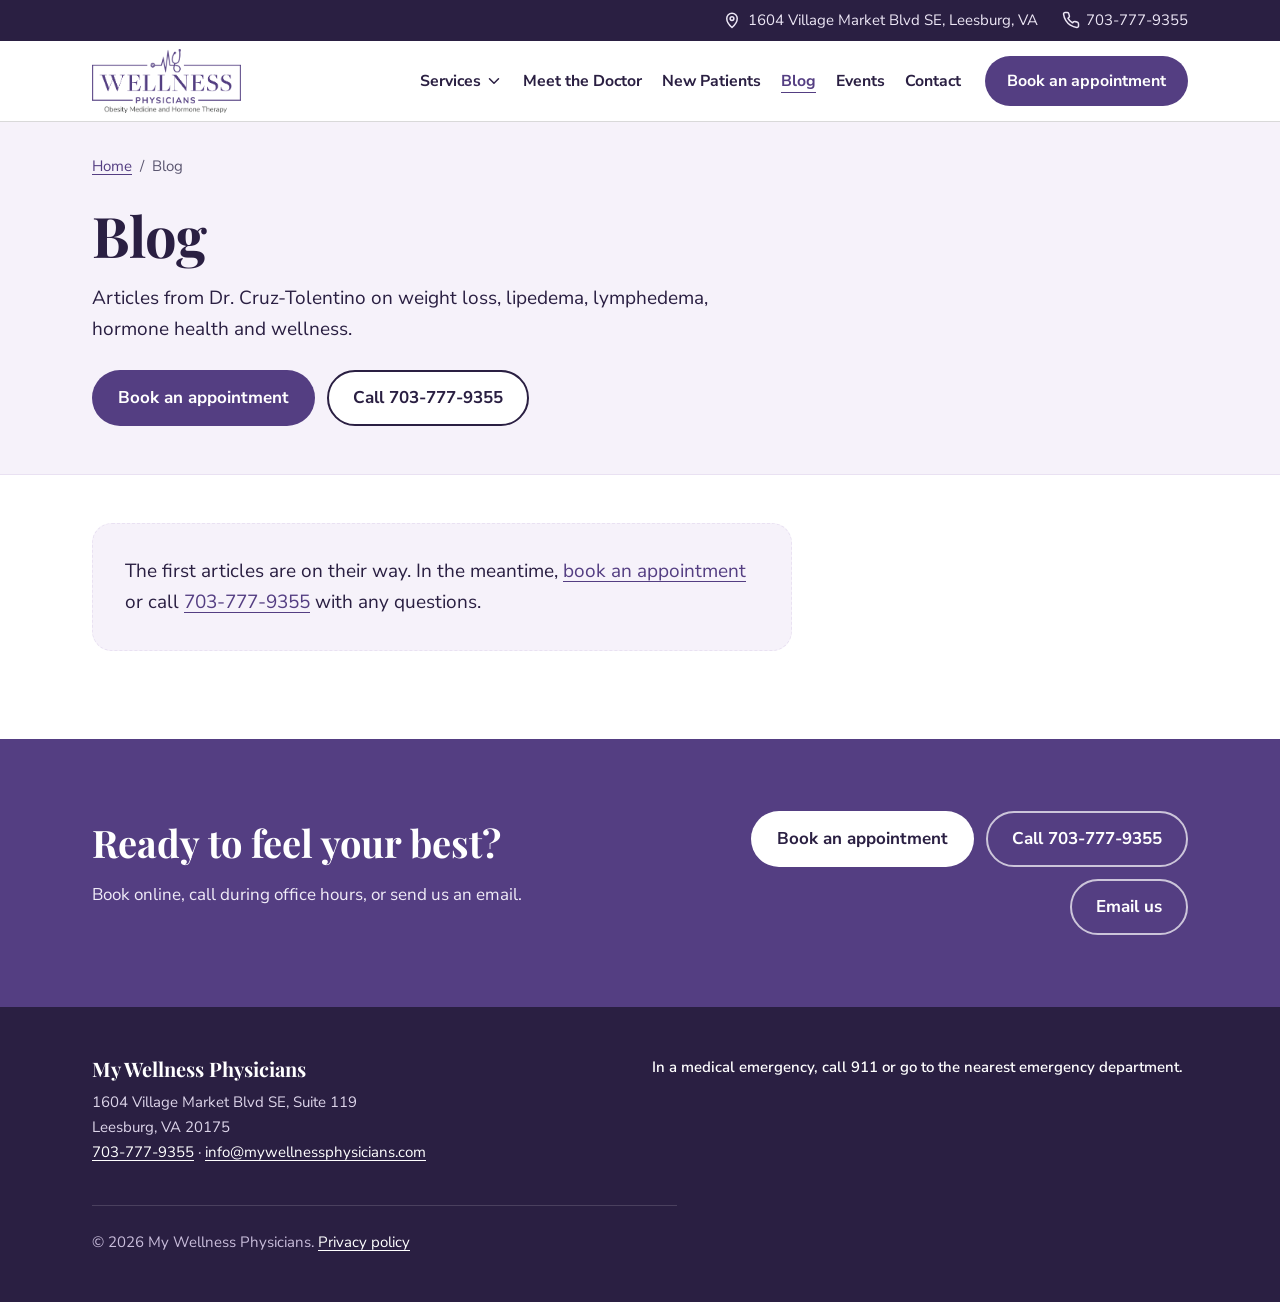
==== blog/index.html @ ebc83aa1 "White-background reference layout, new menu and seven specialties - Hero on white: 'Meet Minnie Cruz" ====
<!doctype html>
<html lang="en">
<head>
  <meta charset="utf-8">
  <meta name="viewport" content="width=device-width, initial-scale=1">
  <title>Blog | My Wellness Physicians</title>
  <meta name="description" content="Articles from Dr. Minnie Cruz-Tolentino on weight loss, lipedema, lymphedema, hormone health and wellness.">
  <link rel="canonical" href="https://www.mywellnessphysicians.com/blog/">
  <meta property="og:type" content="website">
  <meta property="og:site_name" content="My Wellness Physicians">
  <meta property="og:title" content="Blog | My Wellness Physicians">
  <meta property="og:description" content="Articles from Dr. Minnie Cruz-Tolentino on weight loss, lipedema, lymphedema, hormone health and wellness.">
  <meta property="og:url" content="https://www.mywellnessphysicians.com/blog/">
  <meta property="og:image" content="https://www.mywellnessphysicians.com/assets/img/og-image.jpg">
  <meta name="twitter:card" content="summary_large_image">
  <link rel="preconnect" href="https://fonts.googleapis.com">
  <link rel="preconnect" href="https://fonts.gstatic.com" crossorigin>
  <link href="https://fonts.googleapis.com/css2?family=Nunito+Sans:opsz,wght@6..12,400;6..12,600;6..12,700;6..12,800&family=Playfair+Display:wght@600;700&display=swap" rel="stylesheet">
  <link rel="stylesheet" href="../styles.css">
  <script type="application/ld+json">
{
  "@context": "https://schema.org",
  "@type": "BreadcrumbList",
  "itemListElement": [
    {
      "@type": "ListItem",
      "position": 1,
      "name": "Home",
      "item": "https://www.mywellnessphysicians.com/"
    },
    {
      "@type": "ListItem",
      "position": 2,
      "name": "Blog",
      "item": "https://www.mywellnessphysicians.com/blog/"
    }
  ]
}
  </script>
</head>
<body>
  <a class="skip-link" href="#main">Skip to main content</a>

  <div class="utility-bar">
    <div class="container utility-inner">
      <a class="utility-item" href="https://www.google.com/maps/search/?api=1&amp;query=1604+Village+Market+Blvd+SE+Suite+119+Leesburg+VA+20175">
        <svg class="icon" aria-hidden="true" viewBox="0 0 24 24"><path d="M12 22s7-6.2 7-12a7 7 0 1 0-14 0c0 5.8 7 12 7 12z"/><circle cx="12" cy="10" r="2.5"/></svg>
        1604 Village Market Blvd SE, Leesburg, VA
      </a>
      <a class="utility-item" href="tel:+17037779355">
        <svg class="icon" aria-hidden="true" viewBox="0 0 24 24"><path d="M22 16.9v3a2 2 0 0 1-2.2 2 19.8 19.8 0 0 1-8.6-3.1 19.5 19.5 0 0 1-6-6A19.8 19.8 0 0 1 2.1 4.2 2 2 0 0 1 4.1 2h3a2 2 0 0 1 2 1.7c.1.9.4 1.8.7 2.7a2 2 0 0 1-.5 2.1L8 9.8a16 16 0 0 0 6 6l1.3-1.3a2 2 0 0 1 2.1-.4c.9.3 1.8.6 2.7.7a2 2 0 0 1 1.7 2z"/></svg>
        703-777-9355
      </a>
    </div>
  </div>

  <header class="site-header">
    <div class="container header-inner">
      <a class="brand" href="../">
        <img src="../assets/logo.png" width="1577" height="676" alt="My Wellness Physicians: Obesity Medicine and Hormone Therapy">
      </a>

      <button class="nav-toggle" type="button" aria-expanded="false" aria-controls="site-nav">
        <svg class="icon" aria-hidden="true" viewBox="0 0 24 24"><path d="M4 7h16M4 12h16M4 17h16"/></svg>
        <span>Menu</span>
      </button>

      <nav class="site-nav" id="site-nav" aria-label="Main">
        <ul>
          <li class="has-sub">
            <button class="sub-toggle" type="button" aria-expanded="false" aria-controls="services-menu">
              Services
              <svg class="icon" aria-hidden="true" viewBox="0 0 24 24"><path d="m6 9 6 6 6-6"/></svg>
            </button>
            <ul class="sub-menu" id="services-menu">
              <li><a href="../lipedema-treatment/">Lipedema</a></li>
              <li><a href="../lymphedema-treatment/">Lymphedema</a></li>
              <li><a href="../medical-weight-loss/">Weight loss &amp; obesity management</a></li>
              <li><a href="../#hormone-therapy">Hormone therapy for men &amp; women</a></li>
              <li><a href="../#primary-care">Primary care</a></li>
              <li><a href="../#wellness-consultation">Wellness consultation</a></li>
              <li><a href="../#iv-therapy-peptides">IV therapy &amp; peptides</a></li>
            </ul>
          </li>
          <li><a href="../#about">Meet the Doctor</a></li>
          <li><a href="../#new-patients">New Patients</a></li>
          <li><a href="../blog/" aria-current="page">Blog</a></li>
          <li><a href="../events/">Events</a></li>
          <li><a href="../#visit">Contact</a></li>
        </ul>
        <a class="btn btn-primary nav-cta" href="https://scheduling.symplast.com/mywellnessphysicians/3?provider=7">Book an appointment</a>
      </nav>
    </div>
  </header>

  <main id="main">
    <section class="page-hero" aria-labelledby="page-title">
      <div class="container">
        <nav class="breadcrumb" aria-label="Breadcrumb">
          <ol>
            <li><a href="../">Home</a></li>
            <li><span aria-current="page">Blog</span></li>
          </ol>
        </nav>
        <h1 id="page-title">Blog</h1>
        <p class="lede">Articles from Dr. Cruz-Tolentino on weight loss, lipedema, lymphedema, hormone health and wellness.</p>
        <div class="hero-actions">
          <a class="btn btn-primary btn-lg" href="https://scheduling.symplast.com/mywellnessphysicians/3?provider=7">Book an appointment</a>
          <a class="btn btn-outline btn-lg" href="tel:+17037779355">Call 703-777-9355</a>
        </div>
      </div>
    </section>

    <div class="container page-body page-body--single">
      <article class="prose">
        <p class="empty-state">The first articles are on their way. In the meantime, <a href="https://scheduling.symplast.com/mywellnessphysicians/3?provider=7">book an appointment</a> or call <a href="tel:+17037779355">703-777-9355</a> with any questions.</p>
      </article>
    </div>

    <section class="cta-band" id="contact" aria-labelledby="contact-title">
      <div class="container cta-inner">
        <div>
          <h2 id="contact-title">Ready to feel your best?</h2>
          <p>Book online, call during office hours, or send us an email.</p>
        </div>
        <div class="cta-actions">
          <a class="btn btn-light btn-lg" href="https://scheduling.symplast.com/mywellnessphysicians/3?provider=7">Book an appointment</a>
          <a class="btn btn-outline-light btn-lg" href="tel:+17037779355">Call 703-777-9355</a>
          <a class="btn btn-outline-light btn-lg" href="mailto:info@mywellnessphysicians.com">Email us</a>
        </div>
      </div>
    </section>
  </main>

  <footer class="site-footer">
    <div class="container footer-inner">
      <div>
        <p class="footer-brand">My Wellness Physicians</p>
        <p>
          1604 Village Market Blvd SE, Suite 119<br>
          Leesburg, VA 20175<br>
          <a href="tel:+17037779355">703-777-9355</a> ·
          <a href="mailto:info@mywellnessphysicians.com">info@mywellnessphysicians.com</a>
        </p>
      </div>
      <p class="footer-notice">In a medical emergency, call 911 or go to the nearest emergency department.</p>
      <p class="footer-legal">© <span id="year">2026</span> My Wellness Physicians. <a href="../privacy-policy/">Privacy policy</a></p>
    </div>
  </footer>

  <script src="../main.js"></script>
</body>
</html>
---- styles.css ----
:root {
  /* Brand palette: #543e82, #9e7ebc, #2a1f42, #d9d9d9, #ffffff */
  --plum-900: #2a1f42;   /* brand deep: headings, footer */
  --plum-800: #3d2d61;   /* hover / dark band */
  --plum-700: #543e82;   /* brand primary: white text passes 8.8:1 */
  --lilac:    #9e7ebc;   /* brand light: large text on dark only (4.5:1 on plum-900) */
  --lilac-300: #b49bd0;  /* lighter tint: small text and buttons on dark (6.2:1) */
  --plum-100: #e9e1f2;
  --plum-50:  #f6f2fa;
  --ink: #2a1f42;
  --ink-muted: #5b5670;  /* 7:1 on white */
  --line: #d9d9d9;
  --white: #ffffff;
  --ph: #b45309;          /* placeholder marker colour */

  --font-head: "Playfair Display", Georgia, serif;
  --font-body: "Nunito Sans", system-ui, sans-serif;

  --space-1: 0.5rem;
  --space-2: 1rem;
  --space-3: 1.5rem;
  --space-4: 2rem;
  --space-5: 3rem;
  --space-6: 4.5rem;
  --space-7: 6rem;

  --radius-sm: 8px;
  --radius-lg: 20px;
  --container: 1160px;
  --focus: 0 0 0 3px var(--white), 0 0 0 6px var(--plum-700);
}

*, *::before, *::after { box-sizing: border-box; }

html { scroll-behavior: smooth; }

@media (prefers-reduced-motion: reduce) {
  html { scroll-behavior: auto; }
  *, *::before, *::after { transition: none !important; }
}

body {
  margin: 0;
  font-family: var(--font-body);
  font-size: 1.0625rem;
  line-height: 1.65;
  color: var(--ink);
  background: var(--white);
}

h1, h2, h3 {
  font-family: var(--font-head);
  line-height: 1.15;
  margin: 0 0 var(--space-2);
  color: var(--plum-900);
  text-wrap: balance;
}
h1 { font-size: clamp(2.25rem, 4.6vw, 3.5rem); font-weight: 700; letter-spacing: -0.01em; }
h2 { font-size: clamp(1.75rem, 3vw, 2.375rem); font-weight: 700; }
h3 { font-family: var(--font-body); font-size: 1.1875rem; font-weight: 800; }
p { margin: 0 0 var(--space-2); max-width: 65ch; }

a { color: var(--plum-700); text-underline-offset: 0.2em; }
a:hover { color: var(--plum-900); }
:focus-visible { outline: none; box-shadow: var(--focus); border-radius: 4px; }

.container {
  width: 100%;
  max-width: var(--container);
  margin-inline: auto;
  padding-inline: 1rem;
}
@media (min-width: 768px) { .container { padding-inline: 2rem; } }

.visually-hidden {
  position: absolute !important;
  width: 1px; height: 1px;
  overflow: hidden; clip: rect(0 0 0 0); white-space: nowrap;
}

.skip-link {
  position: absolute; left: 1rem; top: -100px; z-index: 100;
  background: var(--plum-900); color: var(--white);
  padding: var(--space-1) var(--space-2); border-radius: var(--radius-sm);
}
.skip-link:focus { top: 1rem; color: var(--white); }

/* Placeholder content: delete the class once real copy is in. */
.ph {
  color: var(--ph);
  background: #fff7ed;
  outline: 1px dashed #f59e0b;
  outline-offset: 1px;
  border-radius: 3px;
}

.icon {
  width: 1.125rem; height: 1.125rem;
  fill: none; stroke: currentColor; stroke-width: 2;
  stroke-linecap: round; stroke-linejoin: round;
  flex-shrink: 0;
}
.icon-lg { width: 2rem; height: 2rem; stroke-width: 1.75; }

/* Buttons */
.btn {
  display: inline-flex; align-items: center; justify-content: center; gap: 0.4em;
  min-height: 44px;
  padding: 0.625rem 1.25rem;
  border-radius: 999px;
  border: 2px solid transparent;
  font-family: var(--font-body);
  font-weight: 700;
  font-size: 1rem;
  text-decoration: none;
  cursor: pointer;
  transition: background-color 160ms ease, color 160ms ease, border-color 160ms ease;
}
.btn-lg { min-height: 52px; padding: 0.75rem 1.5rem; font-size: 1.0625rem; }
.btn-primary { background: var(--plum-700); color: var(--white); }
.btn-primary:hover { background: var(--plum-900); color: var(--white); }
.btn-quiet { background: var(--white); color: var(--plum-900); border-color: var(--line); }
.btn-quiet:hover { border-color: var(--plum-700); color: var(--plum-900); }
.btn-light { background: var(--white); color: var(--plum-900); }
.btn-light:hover { background: var(--plum-100); color: var(--plum-900); }
.btn-outline-light { background: transparent; color: var(--white); border-color: rgba(255,255,255,.7); }
.btn-outline-light:hover { background: rgba(255,255,255,.12); color: var(--white); border-color: var(--white); }
.cta-band .ph, .btn .ph { color: inherit; background: transparent; }

/* Utility bar */
.utility-bar { background: var(--plum-900); color: #ece6f5; font-size: 0.9375rem; }
.utility-inner {
  display: flex; flex-wrap: wrap; justify-content: flex-start; gap: 0.25rem 1.5rem;
  padding-block: 0.5rem;
}
@media (min-width: 768px) { .utility-inner { justify-content: flex-end; } }
.utility-item { display: inline-flex; align-items: center; gap: 0.4rem; color: inherit; text-decoration: none; }
a.utility-item:hover { color: var(--white); text-decoration: underline; }
.utility-bar .ph { color: #fde68a; background: transparent; outline-color: #fbbf24; }

/* Header */
.site-header {
  position: sticky; top: 0; z-index: 50;
  background: rgba(255,255,255,.97);
  border-bottom: 1px solid var(--line);
}
.header-inner {
  display: flex; align-items: center; justify-content: space-between; gap: var(--space-2);
  min-height: 80px; padding-block: 0.5rem;
}
.brand { display: inline-flex; align-items: center; flex-shrink: 0; }
.brand img { display: block; height: 52px; width: auto; }
@media (min-width: 640px) { .brand img { height: 64px; } }
@media (min-width: 1300px) { .brand img { height: 72px; } }

.nav-toggle {
  display: inline-flex; align-items: center; gap: 0.4rem;
  min-height: 44px; padding: 0 0.875rem;
  background: var(--white); color: var(--plum-900);
  border: 2px solid var(--line); border-radius: var(--radius-sm);
  font: 700 1rem var(--font-body); cursor: pointer;
}

.site-nav {
  display: none;
  position: absolute; left: 0; right: 0; top: 100%;
  background: var(--white);
  border-bottom: 1px solid var(--line);
  padding: var(--space-1) 1rem var(--space-3);
}
.site-nav.is-open { display: block; max-height: 80vh; overflow-y: auto; }
.site-nav ul { list-style: none; margin: 0 0 var(--space-2); padding: 0; }
.site-nav li a {
  display: flex; align-items: center; min-height: 48px;
  color: var(--ink); font-family: var(--font-body); font-weight: 700; text-decoration: none;
  border-bottom: 1px solid var(--line);
}
.site-nav li a:hover { color: var(--plum-700); }
.nav-cta { width: 100%; }

/* Services dropdown: an expanding list in the mobile menu, a panel on desktop */
.sub-toggle {
  display: flex; align-items: center; justify-content: space-between; width: 100%;
  min-height: 48px; padding: 0;
  background: none; border: 0; border-bottom: 1px solid var(--line);
  font: 700 1rem var(--font-body); color: var(--ink); cursor: pointer; text-align: left;
}
.sub-toggle:hover { color: var(--plum-700); }
.sub-toggle .icon { transition: transform 160ms ease; }
.sub-toggle[aria-expanded="true"] .icon { transform: rotate(180deg); }
.site-nav .sub-menu { display: none; margin: 0; padding-left: var(--space-2); }
.has-sub.is-open .sub-menu { display: block; }
.sub-menu li a { font-weight: 600; }


@media (min-width: 1200px) {
  .nav-toggle { display: none; }
  .site-nav {
    display: flex; align-items: center; gap: var(--space-3);
    position: static; padding: 0; border: 0; background: none;
    max-height: none; overflow: visible;
  }
  .site-nav > ul { display: flex; gap: 1.25rem; margin: 0; }
  .site-nav li a { border: 0; min-height: 44px; font-size: 0.9875rem; white-space: nowrap; }
  .nav-cta { width: auto; white-space: nowrap; }
  .has-sub { position: relative; }
  .sub-toggle { width: auto; gap: 0.25rem; min-height: 44px; border: 0; font-size: 0.9875rem; white-space: nowrap; }
  .site-nav .sub-menu {
    position: absolute; top: 100%; left: -1rem; z-index: 60;
    min-width: 290px; padding: 0.5rem;
    background: var(--white);
    border: 1px solid var(--line); border-radius: 16px;
    box-shadow: 0 24px 48px -24px rgba(42,31,66,.35);
  }
  .sub-menu li a { min-height: 44px; padding: 0 0.75rem; border-radius: 10px; font-size: 0.9375rem; }
  .sub-menu li a:hover { background: var(--plum-50); }
}

/* Hero: white background, reference layout */
.hero { background: var(--white); color: var(--ink); padding-block: var(--space-5) var(--space-6); }
.hero-inner { display: grid; gap: var(--space-5); align-items: center; }
.hero h1 { margin-bottom: var(--space-3); }
.hero-name { display: block; font-size: clamp(2.5rem, 5.2vw, 4.25rem); line-height: 1.05; letter-spacing: -0.015em; color: var(--plum-900); }
.hero-credentials {
  display: block; margin-top: 0.75rem;
  font-family: var(--font-body); font-weight: 800; font-size: 0.9375rem;
  letter-spacing: 0.12em; text-transform: uppercase;
  color: var(--plum-700);
}
.hero-role { display: block; margin-top: var(--space-3); font-size: clamp(1.5rem, 2.6vw, 2.125rem); line-height: 1.2; color: var(--plum-700); font-weight: 600; }
.lede { font-size: 1.1875rem; color: inherit; }
.hero p { max-width: 58ch; }
.hero-actions { display: flex; flex-wrap: wrap; gap: 0.75rem; margin-top: var(--space-4); }
.hero-media { margin: 0; position: relative; }
.hero-media::before {
  content: ""; position: absolute; inset: 24px -16px -16px 24px;
  border-radius: 28px; background: var(--plum-50); border: 1px solid var(--plum-100);
  z-index: 0;
}
.hero-media img {
  position: relative; z-index: 1;
  display: block; width: 100%; height: auto;
  aspect-ratio: 4 / 5; object-fit: cover; object-position: 32% 50%;
  border-radius: 24px;
  box-shadow: 0 30px 60px -32px rgba(42,31,66,.5);
}
.hero-caption {
  position: absolute; z-index: 2; right: var(--space-2); bottom: var(--space-2); left: var(--space-2);
  max-width: 300px; margin-left: auto;
  padding: var(--space-2) var(--space-3);
  background: rgba(42,31,66,.86);
  border: 1px solid rgba(255,255,255,.18);
  border-radius: 16px;
  font: italic 600 1.125rem/1.35 var(--font-head);
  color: var(--white);
}
@media (min-width: 900px) {
  .hero { padding-block: var(--space-6) var(--space-7); }
  .hero-inner { grid-template-columns: 1.4fr 1fr; gap: var(--space-6); }
  .hero-media { max-width: 500px; justify-self: end; width: 100%; }
}

/* Outline button on light backgrounds */
.btn-outline { background: var(--white); color: var(--plum-900); border-color: var(--plum-900); }
.btn-outline:hover { background: var(--plum-900); color: var(--white); }

/* Pill buttons on dark backgrounds */
.btn-lilac { background: var(--lilac-300); color: var(--plum-900); }
.btn-lilac:hover { background: #c4b0dc; color: var(--plum-900); }
.btn-ghost-light { background: transparent; color: var(--white); border-color: rgba(255,255,255,.55); }
.btn-ghost-light:hover { background: rgba(255,255,255,.1); color: var(--white); border-color: var(--white); }

/* Trust bar */
.trust-bar { border-block: 1px solid var(--line); background: var(--white); }
.trust-list {
  list-style: none; margin-block: 0;
  display: grid; grid-template-columns: 1fr;
}
.trust-list li {
  display: flex; align-items: center; gap: 0.75rem;
  padding: var(--space-2) 0;
  font-size: 0.9375rem; color: var(--ink-muted); line-height: 1.35;
}
.trust-list li + li { border-top: 1px solid var(--line); }
.trust-list strong { display: block; color: var(--plum-900); font-size: 1rem; }
.trust-list .icon { color: var(--plum-700); }
@media (min-width: 520px) {
  .trust-list { grid-template-columns: repeat(2, 1fr); }
  .trust-list li { padding: var(--space-3) var(--space-2); }
  .trust-list li:nth-child(2) { border-top: 0; }
  .trust-list li:nth-child(even) { border-left: 1px solid var(--line); }
}
@media (min-width: 900px) {
  .trust-list { grid-template-columns: repeat(4, 1fr); }
  .trust-list li { padding: var(--space-3); border-top: 0 !important; }
  .trust-list li + li { border-left: 1px solid var(--line); }
}

/* About */
.about { background: var(--white); padding-block: var(--space-6); }
.about-inner { display: grid; gap: var(--space-5); align-items: center; }
.about-photo {
  display: block; width: 100%; max-width: 460px; height: auto;
  aspect-ratio: 4 / 5; object-fit: cover; object-position: 50% 15%;
  border-radius: 24px;
  box-shadow: 0 30px 60px -32px rgba(42,31,66,.45);
}
.about h2 { font-size: clamp(2.125rem, 4vw, 3.25rem); letter-spacing: -0.01em; }
.about-lede { font-size: 1.1875rem; }
.about strong { color: var(--plum-900); }
.features {
  list-style: none; margin: var(--space-4) 0 0; padding: 0;
  display: grid; grid-template-columns: repeat(2, 1fr); gap: var(--space-3);
  text-align: center;
}
.features li { display: grid; justify-items: center; gap: 0.5rem; font-weight: 800; color: var(--plum-900); line-height: 1.3; }
.features .icon { color: var(--plum-700); }
@media (min-width: 640px) { .features { grid-template-columns: repeat(4, 1fr); } }
@media (min-width: 900px) { .about-inner { grid-template-columns: 1fr 1.3fr; gap: var(--space-6); } }

.credentials {
  list-style: none; margin: var(--space-4) 0 0; padding: var(--space-3);
  display: grid; grid-template-columns: repeat(2, 1fr); gap: var(--space-3);
  align-items: center; justify-items: center;
  background: var(--white); border: 1px solid var(--line); border-radius: 20px;
}
.credentials li { min-width: 0; }
.credentials img { display: block; width: auto; height: auto; max-width: 100%; max-height: 84px; }
@media (min-width: 1100px) { .credentials { grid-template-columns: repeat(4, auto); justify-content: space-between; } }

/* Services */
.services { background: var(--plum-50); padding-block: var(--space-6); }
.section-head { text-align: center; max-width: 760px; margin: 0 auto var(--space-5); }
.section-head h2 { font-size: clamp(2.125rem, 4vw, 3.25rem); letter-spacing: -0.01em; }
.section-head p { margin-inline: auto; color: var(--ink-muted); font-size: 1.125rem; }
.chips { display: flex; flex-wrap: wrap; justify-content: center; align-items: center; gap: 0.5rem; margin-top: var(--space-3); }
.chips-label { font-weight: 800; color: var(--plum-900); margin-right: 0.25rem; }
.chip {
  display: inline-block; padding: 0.375rem 1rem;
  background: var(--white); border: 1px solid var(--plum-100); border-radius: 999px;
  font-weight: 700; font-size: 0.9375rem; color: var(--plum-700);
}
.service-cards { list-style: none; margin: 0; padding: 0; display: grid; gap: var(--space-3); }
.service-card {
  display: flex; flex-direction: column;
  background: var(--white);
  border-radius: 20px; overflow: hidden;
  box-shadow: 0 18px 40px -28px rgba(42,31,66,.5);
}
.card-art {
  display: grid; place-items: center;
  height: 190px;
  background:
    radial-gradient(circle at 80% 20%, rgba(158,126,188,.28), transparent 60%),
    var(--plum-900);
}
.card-art svg { width: 56px; height: 56px; fill: none; stroke: var(--lilac-300); stroke-width: 1.5; stroke-linecap: round; stroke-linejoin: round; }
.card-body { display: flex; flex-direction: column; flex: 1; padding: var(--space-3); }
.card-body h3 { color: var(--plum-700); font-size: 1.3125rem; margin-bottom: 0.5rem; }
.card-body p { color: var(--ink-muted); }
.card-link { display: inline-flex; align-items: center; gap: 0.25rem; margin-top: auto; font-weight: 800; text-decoration: none; }
.card-link:hover { text-decoration: underline; }
@media (min-width: 640px) { .service-cards { grid-template-columns: repeat(2, 1fr); } }
.service-card:last-child:nth-child(odd) { grid-column: 1 / -1; justify-self: center; width: 100%; max-width: 560px; }
@media (min-width: 1000px) {
  .service-cards { grid-template-columns: repeat(3, 1fr); gap: var(--space-4); }
  .service-card:last-child:nth-child(odd) { grid-column: auto; max-width: none; }
  .service-card:last-child:nth-child(3n+1) { grid-column: 2; }
}
/* Card photos: an <img> inside .card-art replaces the icon. */
.card-art img { width: 100%; height: 100%; object-fit: cover; display: block; }
.card-art:has(img) { background: var(--plum-100); }

/* New patients: a real sequence, so numbered */
.new-patients { padding-block: var(--space-6); }
.steps { list-style: none; counter-reset: step; margin: var(--space-3) 0 0; padding: 0; display: grid; gap: var(--space-4); }
.steps li { counter-increment: step; position: relative; padding-left: 3.5rem; }
.steps li::before {
  content: counter(step);
  position: absolute; left: 0; top: -0.15rem;
  width: 2.5rem; height: 2.5rem; display: grid; place-items: center;
  border-radius: 50%;
  background: var(--plum-700); color: var(--white);
  font: 800 1.0625rem var(--font-body);
}
.steps p { color: var(--ink-muted); }
@media (min-width: 900px) { .steps { grid-template-columns: repeat(3, 1fr); } }

/* Visit */
.visit { padding-block: var(--space-6); border-top: 1px solid var(--line); }
.visit-inner { display: grid; gap: var(--space-5); }
.address { font-style: normal; margin-bottom: var(--space-3); font-size: 1.125rem; }
.hours { border-collapse: collapse; width: 100%; max-width: 440px; margin-bottom: var(--space-3); }
.hours th, .hours td { text-align: left; padding: 0.625rem 0; border-bottom: 1px solid var(--line); }
.hours th { font-weight: 600; padding-right: var(--space-3); }
.hours td { white-space: nowrap; }
.hint { color: var(--ink-muted); font-size: 0.9625rem; }
.map { width: 100%; aspect-ratio: 4 / 3; border: 1px solid var(--line); border-radius: var(--radius-lg); }
@media (min-width: 900px) { .visit-inner { grid-template-columns: 1fr 1.2fr; gap: var(--space-6); align-items: start; } }

/* CTA band */
.cta-band { background: var(--plum-700); color: #f1ecf8; padding-block: var(--space-6); }
.cta-band h2 { color: var(--white); }
.cta-band p { color: #f1ecf8; }
.cta-inner { display: grid; gap: var(--space-3); align-items: center; }
.cta-actions { display: flex; flex-wrap: wrap; gap: 0.75rem; }
@media (min-width: 900px) { .cta-inner { grid-template-columns: 1.4fr 1fr; } .cta-actions { justify-content: flex-end; } }

/* Footer */
.site-footer { background: var(--plum-900); color: #ddd5ea; padding-block: var(--space-5); font-size: 0.9375rem; }
.site-footer a { color: var(--white); }
.site-footer .ph { color: #fde68a; background: transparent; outline-color: #fbbf24; }
.footer-inner { display: grid; gap: var(--space-3); }
.footer-brand { font: 700 1.25rem var(--font-head); color: var(--white); margin-bottom: 0.5rem; }
.footer-notice { font-weight: 600; color: var(--white); }
.footer-legal { margin: 0; color: #c9bddb; }
@media (min-width: 900px) { .footer-inner { grid-template-columns: 1fr 1fr; } .footer-legal { grid-column: 1 / -1; padding-top: var(--space-3); border-top: 1px solid rgba(255,255,255,.15); } }

/* Inner pages */
.page-hero {
  background: var(--plum-50);
  border-bottom: 1px solid var(--plum-100);
  padding-block: var(--space-4) var(--space-5);
}
.page-hero h1 { max-width: 22ch; color: var(--plum-900); font-size: clamp(2.25rem, 4.6vw, 3.5rem); }
.page-hero .lede { max-width: 60ch; color: var(--ink); }
.page-hero .hero-actions { margin-top: var(--space-3); }
.breadcrumb ol { list-style: none; display: flex; flex-wrap: wrap; gap: 0.25rem 0.5rem; margin: 0 0 var(--space-3); padding: 0; font-size: 0.9375rem; }
.breadcrumb li + li::before { content: "/"; margin-right: 0.5rem; color: var(--ink-muted); }
.breadcrumb [aria-current] { color: var(--ink-muted); }

.page-body { display: grid; gap: var(--space-5); padding-block: var(--space-5) var(--space-6); }
@media (min-width: 1000px) {
  .page-body { grid-template-columns: minmax(0, 1fr) 300px; gap: var(--space-6); align-items: start; }
  .page-body--single { grid-template-columns: minmax(0, 1fr); }
  .side-card { position: sticky; top: 120px; }
}
.prose { max-width: 70ch; }
.prose h2 { font-size: clamp(1.5rem, 2.4vw, 1.875rem); margin-top: var(--space-5); }
.prose h2:first-child { margin-top: 0; }
.prose ul { padding-left: 1.25rem; margin: 0 0 var(--space-2); }
.prose li { margin-bottom: 0.5rem; }
.prose li::marker { color: var(--plum-700); }
.callout {
  border-left: 4px solid var(--plum-700);
  background: var(--plum-50);
  padding: var(--space-2) var(--space-3);
  border-radius: 0 var(--radius-sm) var(--radius-sm) 0;
}

.side-card {
  display: grid; gap: var(--space-2);
  border: 1px solid var(--line); border-radius: var(--radius-lg);
  padding: var(--space-3);
  max-width: 420px;
}
.side-card img { width: 100%; height: auto; aspect-ratio: 1 / 1; object-fit: cover; object-position: 50% 15%; border-radius: var(--radius-sm); }
.side-card p { margin-bottom: 0.5rem; }
.side-name { font: 700 1.25rem var(--font-head); color: var(--plum-900); }
.side-card a { font-weight: 700; }

.site-nav a[aria-current="page"] { color: var(--plum-700); text-decoration: underline; text-underline-offset: 0.35em; }

/* Blog and events: shown until the first post or event is added */
.empty-state {
  font-size: 1.1875rem;
  padding: var(--space-4);
  background: var(--plum-50); border: 1px dashed var(--plum-100); border-radius: 20px;
}
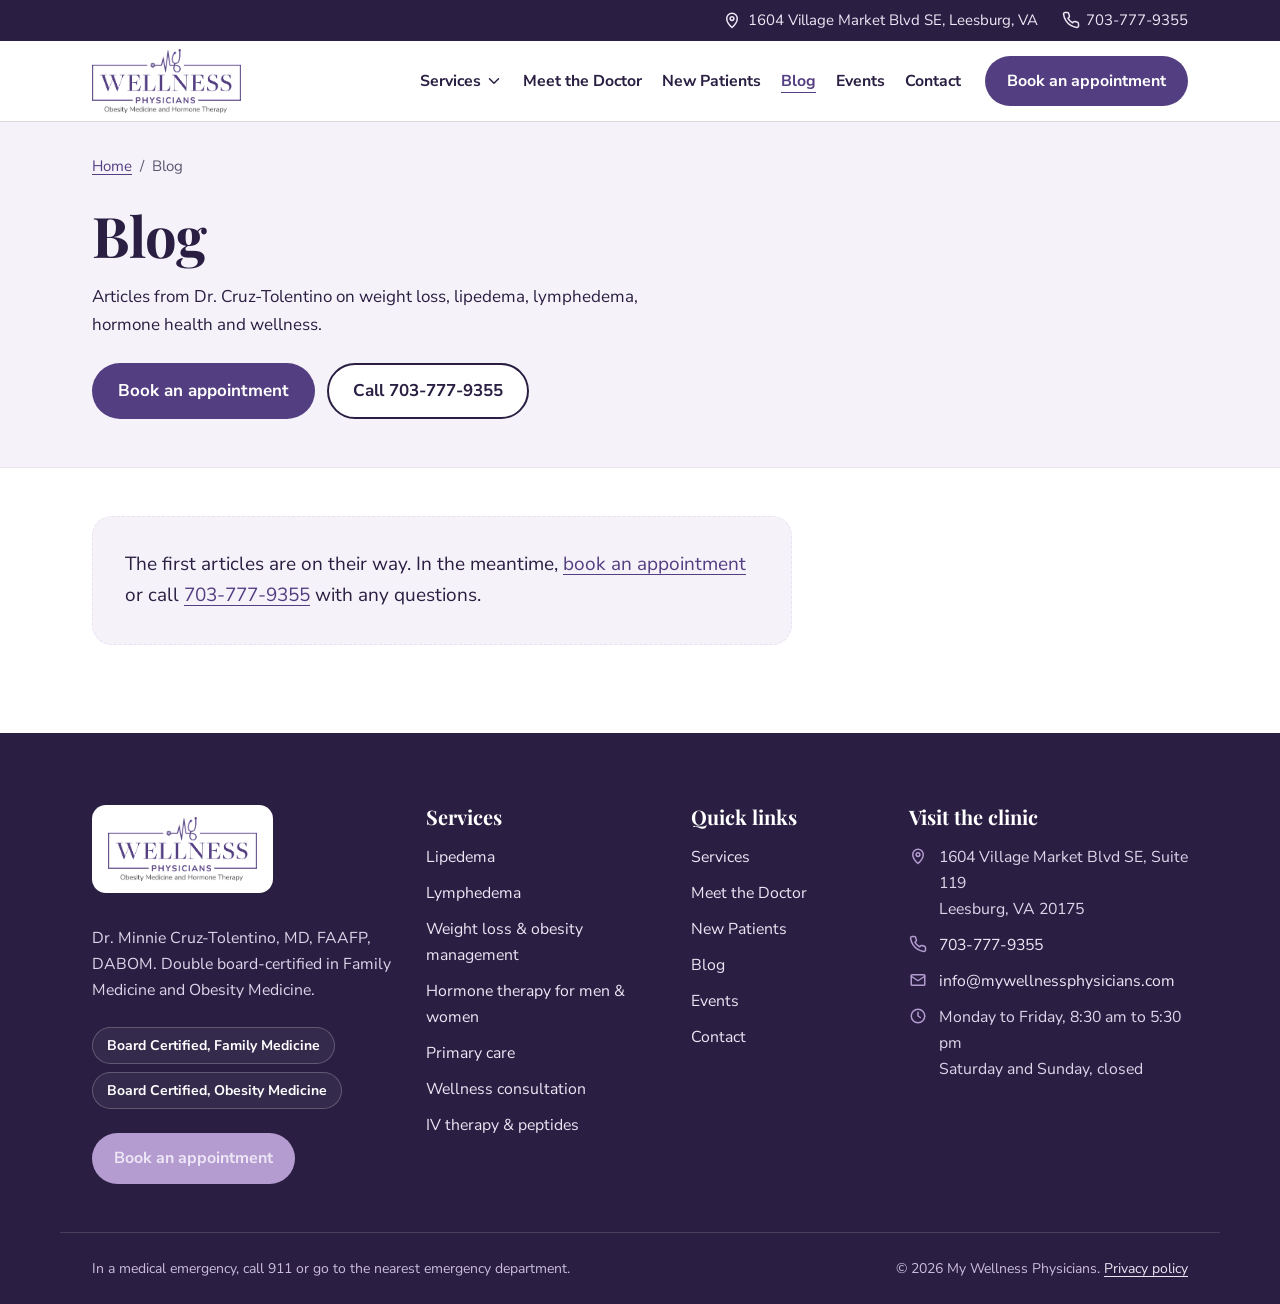
==== commit eddc2a8f: "Home page edits: hero copy, uniform type, reviews, FAQ, new footer - Hero: 'Meet Dr. Minnie Cruz-Tol" ====
--- a/blog/index.html
+++ b/blog/index.html
@@ -73,20 +73,21 @@
               <svg class="icon" aria-hidden="true" viewBox="0 0 24 24"><path d="m6 9 6 6 6-6"/></svg>
             </button>
             <ul class="sub-menu" id="services-menu">
+              <li><a href="../services/">All services</a></li>
               <li><a href="../lipedema-treatment/">Lipedema</a></li>
               <li><a href="../lymphedema-treatment/">Lymphedema</a></li>
               <li><a href="../medical-weight-loss/">Weight loss &amp; obesity management</a></li>
-              <li><a href="../#hormone-therapy">Hormone therapy for men &amp; women</a></li>
-              <li><a href="../#primary-care">Primary care</a></li>
-              <li><a href="../#wellness-consultation">Wellness consultation</a></li>
-              <li><a href="../#iv-therapy-peptides">IV therapy &amp; peptides</a></li>
+              <li><a href="../services/#hormone-therapy">Hormone therapy for men &amp; women</a></li>
+              <li><a href="../services/#primary-care">Primary care</a></li>
+              <li><a href="../services/#wellness-consultation">Wellness consultation</a></li>
+              <li><a href="../services/#iv-therapy-peptides">IV therapy &amp; peptides</a></li>
             </ul>
           </li>
-          <li><a href="../#about">Meet the Doctor</a></li>
-          <li><a href="../#new-patients">New Patients</a></li>
+          <li><a href="../meet-the-doctor/">Meet the Doctor</a></li>
+          <li><a href="../new-patients/">New Patients</a></li>
           <li><a href="../blog/" aria-current="page">Blog</a></li>
           <li><a href="../events/">Events</a></li>
-          <li><a href="../#visit">Contact</a></li>
+          <li><a href="../contact/">Contact</a></li>
         </ul>
         <a class="btn btn-primary nav-cta" href="https://scheduling.symplast.com/mywellnessphysicians/3?provider=7">Book an appointment</a>
       </nav>
@@ -117,34 +118,56 @@
       </article>
     </div>
 
-    <section class="cta-band" id="contact" aria-labelledby="contact-title">
-      <div class="container cta-inner">
-        <div>
-          <h2 id="contact-title">Ready to feel your best?</h2>
-          <p>Book online, call during office hours, or send us an email.</p>
-        </div>
-        <div class="cta-actions">
-          <a class="btn btn-light btn-lg" href="https://scheduling.symplast.com/mywellnessphysicians/3?provider=7">Book an appointment</a>
-          <a class="btn btn-outline-light btn-lg" href="tel:+17037779355">Call 703-777-9355</a>
-          <a class="btn btn-outline-light btn-lg" href="mailto:info@mywellnessphysicians.com">Email us</a>
-        </div>
-      </div>
-    </section>
+
   </main>
 
   <footer class="site-footer">
-    <div class="container footer-inner">
-      <div>
-        <p class="footer-brand">My Wellness Physicians</p>
-        <p>
-          1604 Village Market Blvd SE, Suite 119<br>
-          Leesburg, VA 20175<br>
-          <a href="tel:+17037779355">703-777-9355</a> ·
-          <a href="mailto:info@mywellnessphysicians.com">info@mywellnessphysicians.com</a>
-        </p>
+    <div class="container footer-grid">
+      <div class="footer-brand-col">
+        <a class="footer-logo" href="../"><img src="../assets/logo.png" width="1577" height="676" alt="My Wellness Physicians home"></a>
+        <p>Dr. Minnie Cruz-Tolentino, MD, FAAFP, DABOM. Double board-certified in Family Medicine and Obesity Medicine.</p>
+        <ul class="footer-badges">
+          <li>Board Certified, Family Medicine</li>
+          <li>Board Certified, Obesity Medicine</li>
+        </ul>
+        <a class="btn btn-lilac" href="https://scheduling.symplast.com/mywellnessphysicians/3?provider=7">Book an appointment</a>
       </div>
-      <p class="footer-notice">In a medical emergency, call 911 or go to the nearest emergency department.</p>
-      <p class="footer-legal">© <span id="year">2026</span> My Wellness Physicians. <a href="../privacy-policy/">Privacy policy</a></p>
+      <nav class="footer-col" aria-label="Services">
+        <h2>Services</h2>
+        <ul>
+          <li><a href="../lipedema-treatment/">Lipedema</a></li>
+          <li><a href="../lymphedema-treatment/">Lymphedema</a></li>
+          <li><a href="../medical-weight-loss/">Weight loss &amp; obesity management</a></li>
+          <li><a href="../services/#hormone-therapy">Hormone therapy for men &amp; women</a></li>
+          <li><a href="../services/#primary-care">Primary care</a></li>
+          <li><a href="../services/#wellness-consultation">Wellness consultation</a></li>
+          <li><a href="../services/#iv-therapy-peptides">IV therapy &amp; peptides</a></li>
+        </ul>
+      </nav>
+      <nav class="footer-col" aria-label="Quick links">
+        <h2>Quick links</h2>
+        <ul>
+          <li><a href="../services/">Services</a></li>
+          <li><a href="../meet-the-doctor/">Meet the Doctor</a></li>
+          <li><a href="../new-patients/">New Patients</a></li>
+          <li><a href="../blog/">Blog</a></li>
+          <li><a href="../events/">Events</a></li>
+          <li><a href="../contact/">Contact</a></li>
+        </ul>
+      </nav>
+      <div class="footer-col">
+        <h2>Visit the clinic</h2>
+        <ul class="footer-contact">
+          <li><svg class="icon" aria-hidden="true" viewBox="0 0 24 24"><path d="M12 22s7-6.2 7-12a7 7 0 1 0-14 0c0 5.8 7 12 7 12z"/><circle cx="12" cy="10" r="2.5"/></svg><span>1604 Village Market Blvd SE, Suite 119<br>Leesburg, VA 20175</span></li>
+          <li><svg class="icon" aria-hidden="true" viewBox="0 0 24 24"><path d="M22 16.9v3a2 2 0 0 1-2.2 2 19.8 19.8 0 0 1-8.6-3.1 19.5 19.5 0 0 1-6-6A19.8 19.8 0 0 1 2.1 4.2 2 2 0 0 1 4.1 2h3a2 2 0 0 1 2 1.7c.1.9.4 1.8.7 2.7a2 2 0 0 1-.5 2.1L8 9.8a16 16 0 0 0 6 6l1.3-1.3a2 2 0 0 1 2.1-.4c.9.3 1.8.6 2.7.7a2 2 0 0 1 1.7 2z"/></svg><span><a href="tel:+17037779355">703-777-9355</a></span></li>
+          <li><svg class="icon" aria-hidden="true" viewBox="0 0 24 24"><path d="M4 5h16a1 1 0 0 1 1 1v12a1 1 0 0 1-1 1H4a1 1 0 0 1-1-1V6a1 1 0 0 1 1-1z"/><path d="m3 7 9 6 9-6"/></svg><span><a href="mailto:info@mywellnessphysicians.com">info@mywellnessphysicians.com</a></span></li>
+          <li><svg class="icon" aria-hidden="true" viewBox="0 0 24 24"><circle cx="12" cy="12" r="9"/><path d="M12 7v5l3 2"/></svg><span>Monday to Friday, 8:30 am to 5:30 pm<br>Saturday and Sunday, closed</span></li>
+        </ul>
+      </div>
+    </div>
+    <div class="container footer-bottom">
+      <p>In a medical emergency, call 911 or go to the nearest emergency department.</p>
+      <p>© <span id="year">2026</span> My Wellness Physicians. <a href="../privacy-policy/">Privacy policy</a></p>
     </div>
   </footer>
 
--- a/styles.css
+++ b/styles.css
@@ -56,7 +56,7 @@
   text-wrap: balance;
 }
 h1 { font-size: clamp(2.25rem, 4.6vw, 3.5rem); font-weight: 700; letter-spacing: -0.01em; }
-h2 { font-size: clamp(1.75rem, 3vw, 2.375rem); font-weight: 700; }
+h2 { font-size: clamp(1.875rem, 2.8vw, 2.5rem); font-weight: 700; letter-spacing: -0.01em; }
 h3 { font-family: var(--font-body); font-size: 1.1875rem; font-weight: 800; }
 p { margin: 0 0 var(--space-2); max-width: 65ch; }
 
@@ -228,7 +228,7 @@
   color: var(--plum-700);
 }
 .hero-role { display: block; margin-top: var(--space-3); font-size: clamp(1.5rem, 2.6vw, 2.125rem); line-height: 1.2; color: var(--plum-700); font-weight: 600; }
-.lede { font-size: 1.1875rem; color: inherit; }
+.lede { color: inherit; }
 .hero p { max-width: 58ch; }
 .hero-actions { display: flex; flex-wrap: wrap; gap: 0.75rem; margin-top: var(--space-4); }
 .hero-media { margin: 0; position: relative; }
@@ -305,9 +305,6 @@
   border-radius: 24px;
   box-shadow: 0 30px 60px -32px rgba(42,31,66,.45);
 }
-.about h2 { font-size: clamp(2.125rem, 4vw, 3.25rem); letter-spacing: -0.01em; }
-.about-lede { font-size: 1.1875rem; }
-.about strong { color: var(--plum-900); }
 .features {
   list-style: none; margin: var(--space-4) 0 0; padding: 0;
   display: grid; grid-template-columns: repeat(2, 1fr); gap: var(--space-3);
@@ -328,48 +325,95 @@
 .credentials img { display: block; width: auto; height: auto; max-width: 100%; max-height: 84px; }
 @media (min-width: 1100px) { .credentials { grid-template-columns: repeat(4, auto); justify-content: space-between; } }
 
-/* Services */
+/* Services carousel: white panel, colored cards in a sideways-scrolling row */
 .services { background: var(--plum-50); padding-block: var(--space-6); }
-.section-head { text-align: center; max-width: 760px; margin: 0 auto var(--space-5); }
-.section-head h2 { font-size: clamp(2.125rem, 4vw, 3.25rem); letter-spacing: -0.01em; }
-.section-head p { margin-inline: auto; color: var(--ink-muted); font-size: 1.125rem; }
-.chips { display: flex; flex-wrap: wrap; justify-content: center; align-items: center; gap: 0.5rem; margin-top: var(--space-3); }
-.chips-label { font-weight: 800; color: var(--plum-900); margin-right: 0.25rem; }
-.chip {
-  display: inline-block; padding: 0.375rem 1rem;
-  background: var(--white); border: 1px solid var(--plum-100); border-radius: 999px;
-  font-weight: 700; font-size: 0.9375rem; color: var(--plum-700);
-}
-.service-cards { list-style: none; margin: 0; padding: 0; display: grid; gap: var(--space-3); }
+.services-panel {
+  background: var(--white);
+  border-radius: 28px;
+  padding: var(--space-4) var(--space-3);
+  box-shadow: 0 30px 60px -40px rgba(42,31,66,.45);
+  overflow: hidden;
+}
+.services .section-head { max-width: 860px; margin-bottom: var(--space-4); }
+.services .section-head p { color: var(--ink-muted); margin: 0; }
+@media (min-width: 768px) { .services-panel { padding: var(--space-5) var(--space-6); } }
+
+.service-cards {
+  list-style: none; margin: 0; padding: 0.5rem 0.25rem 1.5rem;
+  display: flex; gap: var(--space-3);
+  overflow-x: auto; overscroll-behavior-x: contain;
+  scroll-snap-type: x mandatory; scroll-padding-inline: 0.25rem;
+  scrollbar-width: none;
+}
+.service-cards::-webkit-scrollbar { display: none; }
+.service-cards:focus-visible { box-shadow: var(--focus); border-radius: 20px; }
+
 .service-card {
-  display: flex; flex-direction: column;
-  background: var(--white);
-  border-radius: 20px; overflow: hidden;
-  box-shadow: 0 18px 40px -28px rgba(42,31,66,.5);
-}
-.card-art {
+  position: relative;
+  flex: 0 0 82%; max-width: 340px;
+  scroll-snap-align: start;
+  display: flex; flex-direction: column; align-items: center; text-align: center;
+  padding: var(--space-4) var(--space-3);
+  border-radius: 22px;
+  color: var(--white);
+  background: linear-gradient(160deg, #7259a8 0%, var(--plum-700) 45%, #3d2d61 100%);
+  box-shadow: 0 18px 36px -22px rgba(42,31,66,.7);
+  transition: transform 200ms ease;
+}
+@media (min-width: 640px) { .service-card { flex-basis: 44%; } }
+@media (min-width: 1000px) { .service-card { flex-basis: 30%; } }
+
+/* Highlighted card: the first one by default, or whichever is hovered or focused */
+.service-card:first-child,
+.service-card:hover,
+.service-card:focus-within {
+  background: linear-gradient(160deg, #c4b0dc 0%, var(--lilac-300) 100%);
+  color: var(--plum-900);
+}
+.service-cards:hover .service-card:first-child:not(:hover),
+.service-cards:focus-within .service-card:first-child:not(:focus-within) {
+  background: linear-gradient(160deg, #7259a8 0%, var(--plum-700) 45%, #3d2d61 100%);
+  color: var(--white);
+}
+@media (prefers-reduced-motion: no-preference) {
+  .service-card:hover { transform: translateY(-4px); }
+}
+
+.card-icon {
   display: grid; place-items: center;
-  height: 190px;
-  background:
-    radial-gradient(circle at 80% 20%, rgba(158,126,188,.28), transparent 60%),
-    var(--plum-900);
-}
-.card-art svg { width: 56px; height: 56px; fill: none; stroke: var(--lilac-300); stroke-width: 1.5; stroke-linecap: round; stroke-linejoin: round; }
-.card-body { display: flex; flex-direction: column; flex: 1; padding: var(--space-3); }
-.card-body h3 { color: var(--plum-700); font-size: 1.3125rem; margin-bottom: 0.5rem; }
-.card-body p { color: var(--ink-muted); }
-.card-link { display: inline-flex; align-items: center; gap: 0.25rem; margin-top: auto; font-weight: 800; text-decoration: none; }
-.card-link:hover { text-decoration: underline; }
-@media (min-width: 640px) { .service-cards { grid-template-columns: repeat(2, 1fr); } }
-.service-card:last-child:nth-child(odd) { grid-column: 1 / -1; justify-self: center; width: 100%; max-width: 560px; }
-@media (min-width: 1000px) {
-  .service-cards { grid-template-columns: repeat(3, 1fr); gap: var(--space-4); }
-  .service-card:last-child:nth-child(odd) { grid-column: auto; max-width: none; }
-  .service-card:last-child:nth-child(3n+1) { grid-column: 2; }
-}
-/* Card photos: an <img> inside .card-art replaces the icon. */
-.card-art img { width: 100%; height: 100%; object-fit: cover; display: block; }
-.card-art:has(img) { background: var(--plum-100); }
+  width: 64px; height: 64px; margin-bottom: var(--space-3);
+  background: var(--white); border-radius: 16px;
+  box-shadow: 0 8px 18px -10px rgba(42,31,66,.6);
+}
+.card-icon svg { width: 34px; height: 34px; fill: none; stroke: var(--plum-700); stroke-width: 1.75; stroke-linecap: round; stroke-linejoin: round; }
+.service-card h3 { color: inherit; font-family: var(--font-body); font-weight: 800; font-size: 1.375rem; line-height: 1.25; margin-bottom: 0.75rem; }
+.service-card p { color: inherit; margin: 0 0 var(--space-3); }
+.card-link {
+  margin-top: auto;
+  font-weight: 800; color: inherit; text-decoration: underline; text-underline-offset: 0.25em;
+}
+.card-link:hover { color: inherit; }
+/* The whole card is clickable through its link. */
+.card-link::after { content: ""; position: absolute; inset: 0; border-radius: 22px; }
+.card-link:focus-visible { box-shadow: none; }
+.card-link:focus-visible::after { box-shadow: var(--focus); }
+
+.carousel-controls { display: flex; align-items: center; gap: 0.75rem; margin-top: var(--space-2); }
+.carousel-btn {
+  display: grid; place-items: center;
+  width: 48px; height: 48px; padding: 0;
+  background: var(--white); color: var(--plum-900);
+  border: 1.5px solid var(--plum-900); border-radius: 50%;
+  cursor: pointer;
+  transition: background-color 160ms ease, color 160ms ease;
+}
+.carousel-btn:hover:not(:disabled) { background: var(--plum-900); color: var(--white); }
+.carousel-btn:disabled { opacity: .35; cursor: default; }
+.carousel-progress {
+  flex: 1; max-width: 320px; height: 3px; margin-left: var(--space-2);
+  background: var(--line); border-radius: 3px; overflow: hidden;
+}
+.carousel-progress span { display: block; height: 100%; width: 30%; background: var(--plum-700); border-radius: 3px; transition: margin-left 160ms ease; }
 
 /* New patients: a real sequence, so numbered */
 .new-patients { padding-block: var(--space-6); }
@@ -398,24 +442,6 @@
 .map { width: 100%; aspect-ratio: 4 / 3; border: 1px solid var(--line); border-radius: var(--radius-lg); }
 @media (min-width: 900px) { .visit-inner { grid-template-columns: 1fr 1.2fr; gap: var(--space-6); align-items: start; } }
 
-/* CTA band */
-.cta-band { background: var(--plum-700); color: #f1ecf8; padding-block: var(--space-6); }
-.cta-band h2 { color: var(--white); }
-.cta-band p { color: #f1ecf8; }
-.cta-inner { display: grid; gap: var(--space-3); align-items: center; }
-.cta-actions { display: flex; flex-wrap: wrap; gap: 0.75rem; }
-@media (min-width: 900px) { .cta-inner { grid-template-columns: 1.4fr 1fr; } .cta-actions { justify-content: flex-end; } }
-
-/* Footer */
-.site-footer { background: var(--plum-900); color: #ddd5ea; padding-block: var(--space-5); font-size: 0.9375rem; }
-.site-footer a { color: var(--white); }
-.site-footer .ph { color: #fde68a; background: transparent; outline-color: #fbbf24; }
-.footer-inner { display: grid; gap: var(--space-3); }
-.footer-brand { font: 700 1.25rem var(--font-head); color: var(--white); margin-bottom: 0.5rem; }
-.footer-notice { font-weight: 600; color: var(--white); }
-.footer-legal { margin: 0; color: #c9bddb; }
-@media (min-width: 900px) { .footer-inner { grid-template-columns: 1fr 1fr; } .footer-legal { grid-column: 1 / -1; padding-top: var(--space-3); border-top: 1px solid rgba(255,255,255,.15); } }
-
 /* Inner pages */
 .page-hero {
   background: var(--plum-50);
@@ -467,3 +493,89 @@
   padding: var(--space-4);
   background: var(--plum-50); border: 1px dashed var(--plum-100); border-radius: 20px;
 }
+
+/* Contact page: phone, email and booking under the address */
+.contact-lines { margin-bottom: var(--space-3); }
+
+/* About heading on one line where there's room */
+@media (min-width: 1100px) { .about h2 { white-space: nowrap; } }
+
+/* Reviews */
+.reviews { background: var(--white); padding-block: var(--space-6); }
+.section-head--center { text-align: center; margin-inline: auto; }
+.section-head--center p { margin-inline: auto; }
+.reviews-panel {
+  background: var(--plum-900); color: #e6dcf2;
+  border-radius: 28px; padding: var(--space-4) var(--space-3);
+  box-shadow: 0 30px 60px -36px rgba(42,31,66,.6);
+}
+.reviews-top { display: flex; flex-wrap: wrap; align-items: center; justify-content: space-between; gap: var(--space-3); margin-bottom: var(--space-4); }
+.reviews-top h3 { color: var(--white); font-family: var(--font-body); font-weight: 800; font-size: 1.5rem; margin: 0; }
+.reviews-summary { display: flex; flex-wrap: wrap; align-items: center; gap: var(--space-3); }
+.reviews-score { display: grid; justify-items: end; gap: 0.25rem; }
+.score { font: 800 2.75rem/1 var(--font-body); color: var(--white); }
+.score-line { display: flex; align-items: center; gap: 0.75rem; }
+.review-count { padding-left: 0.75rem; border-left: 1px solid rgba(255,255,255,.3); color: #ddd5ea; font-size: 0.9375rem; }
+.stars { display: inline-flex; gap: 2px; }
+.stars svg { width: 18px; height: 18px; fill: #f5b301; }
+.review-cards { list-style: none; margin: 0; padding: 0; display: grid; gap: var(--space-3); }
+.review-card {
+  display: flex; flex-direction: column; gap: var(--space-2);
+  padding: var(--space-3);
+  border: 1px solid rgba(255,255,255,.14); border-radius: 18px;
+  background: rgba(255,255,255,.03);
+}
+.review-meta { display: flex; align-items: center; justify-content: space-between; gap: 0.5rem; }
+.review-date { font-size: 0.875rem; color: #c9bddb; }
+.review-card p { color: #ece6f5; margin: 0; flex: 1; }
+.review-author { display: flex; align-items: center; gap: 0.75rem; font-size: 0.9375rem; color: #ddd5ea; }
+.avatar { display: grid; place-items: center; width: 36px; height: 36px; border-radius: 50%; background: var(--lilac-300); color: var(--plum-900); font-weight: 800; font-size: 0.875rem; }
+.reviews .ph { color: #fde68a; background: transparent; outline-color: #fbbf24; }
+@media (min-width: 640px) { .review-cards { grid-template-columns: repeat(2, 1fr); } }
+@media (min-width: 1100px) { .review-cards { grid-template-columns: repeat(4, 1fr); } .reviews-panel { padding: var(--space-5); } }
+
+/* FAQ */
+.faq { background: var(--plum-50); padding-block: var(--space-6); }
+.faq-inner { display: grid; gap: var(--space-4); align-items: start; }
+.faq-intro p { color: var(--ink-muted); }
+.faq-intro .btn { margin-top: var(--space-1); }
+.faq-links { display: flex; flex-wrap: wrap; gap: var(--space-3); margin-top: var(--space-3); }
+.faq-links a { font-weight: 700; }
+.faq-list { background: var(--white); border: 1px solid var(--line); border-radius: 20px; overflow: hidden; box-shadow: 0 24px 48px -36px rgba(42,31,66,.5); }
+.faq-item + .faq-item { border-top: 1px solid var(--line); }
+.faq-item summary {
+  display: flex; align-items: center; justify-content: space-between; gap: var(--space-2);
+  min-height: 60px; padding: var(--space-2) var(--space-3);
+  font-weight: 700; color: var(--plum-900); cursor: pointer; list-style: none;
+}
+.faq-item summary::-webkit-details-marker { display: none; }
+.faq-item summary:hover { color: var(--plum-700); }
+.faq-item summary .icon { flex-shrink: 0; transition: transform 160ms ease; }
+.faq-item[open] summary .icon { transform: rotate(180deg); }
+.faq-item p { margin: 0; padding: 0 var(--space-3) var(--space-3); color: var(--ink-muted); }
+@media (min-width: 900px) { .faq-inner { grid-template-columns: 1fr 1.5fr; gap: var(--space-6); } .faq-intro { position: sticky; top: 120px; } }
+
+/* Footer */
+.site-footer { background: var(--plum-900); color: #ddd5ea; padding-top: var(--space-6); font-size: 0.9875rem; }
+.site-footer a { color: #ece6f5; text-decoration: none; }
+.site-footer a:hover { color: var(--white); text-decoration: underline; }
+.footer-grid { display: grid; gap: var(--space-5); padding-bottom: var(--space-5); }
+.footer-logo { display: inline-block; background: var(--white); border-radius: 14px; padding: 0.75rem 1rem; }
+.footer-logo img { display: block; height: 64px; width: auto; }
+.footer-brand-col p { margin: var(--space-3) 0; }
+.footer-badges { list-style: none; margin: 0 0 var(--space-3); padding: 0; display: flex; flex-wrap: wrap; gap: 0.5rem; }
+.footer-badges li { padding: 0.375rem 0.875rem; border: 1px solid rgba(255,255,255,.22); border-radius: 999px; background: rgba(255,255,255,.05); font-weight: 700; font-size: 0.875rem; color: var(--white); }
+.footer-col h2 { font-size: 1.25rem; color: var(--white); margin-bottom: var(--space-2); letter-spacing: 0; }
+.footer-col ul { list-style: none; margin: 0; padding: 0; display: grid; gap: 0.625rem; }
+.footer-contact li { display: flex; gap: 0.75rem; align-items: flex-start; }
+.footer-contact .icon { color: var(--lilac-300); margin-top: 0.2rem; }
+.footer-bottom {
+  display: flex; flex-wrap: wrap; justify-content: space-between; gap: var(--space-1) var(--space-3);
+  padding-block: var(--space-3);
+  border-top: 1px solid rgba(255,255,255,.14);
+  font-size: 0.875rem; color: #c9bddb;
+}
+.footer-bottom p { margin: 0; }
+.footer-bottom a { text-decoration: underline; }
+@media (min-width: 640px) { .footer-grid { grid-template-columns: 1fr 1fr; } }
+@media (min-width: 1100px) { .footer-grid { grid-template-columns: 1.3fr 1fr 0.8fr 1.2fr; gap: var(--space-4); } }
